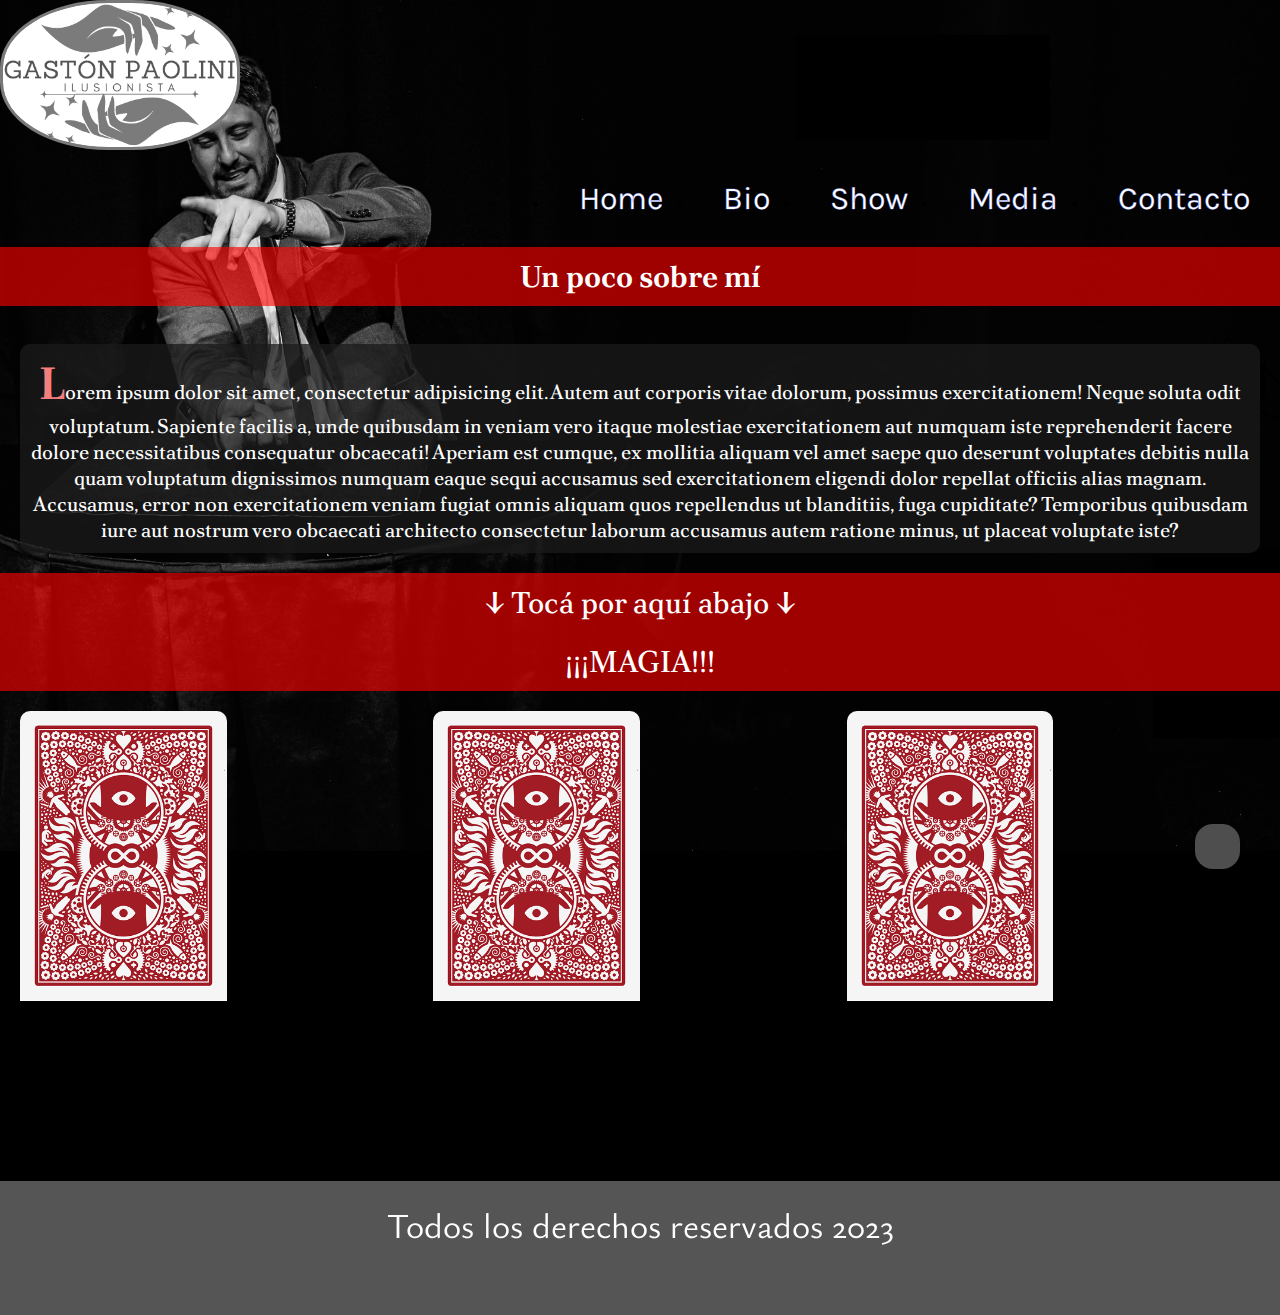
==== bio.html @ 45f43198 "agregamos variables" ====
<!DOCTYPE html>
<html lang="es">

<head>
    <meta charset="UTF-8">
    <meta http-equiv="X-UA-Compatible" content="IE=edge">
    <meta name="viewport" content="width=device-width, initial-scale=1.0">
    <link rel="stylesheet" href="https://cdn.jsdelivr.net/npm/bootstrap@4.6.2/dist/css/bootstrap.min.css"
        integrity="sha384-xOolHFLEh07PJGoPkLv1IbcEPTNtaed2xpHsD9ESMhqIYd0nLMwNLD69Npy4HI+N" crossorigin="anonymous">
    <link rel="stylesheet" href="https://cdnjs.cloudflare.com/ajax/libs/font-awesome/6.4.0/css/all.min.css"
        integrity="sha512-iecdLmaskl7CVkqkXNQ/ZH/XLlvWZOJyj7Yy7tcenmpD1ypASozpmT/E0iPtmFIB46ZmdtAc9eNBvH0H/ZpiBw=="
        crossorigin="anonymous" referrerpolicy="no-referrer" />
    <link rel="stylesheet" href="./estilos.css">
    <link rel="shortcut icon" href="./Icono para la página/GP favicon white2.png">
    <title>Gastón Paolini - Bio</title>
</head>

<body class="principalbio">
    <header>
        <nav class="navbar navbar-expand-md ">
            <a class="navbar-brand" href="./index.html"><img src="./Imagenes logo-tarjetas/GP3.png" alt="logo magia"
                    id="logo"></a>
            <button class="navbar-toggler" type="button" data-toggle="collapse" data-target="#collapsibleNavbar">
                <i class="fa-solid fa-bars" id="menu"></i>
            </button>
            <div class="collapse navbar-collapse" id="collapsibleNavbar">
                <ul class="navbar-nav">
                    <li class="nav-item">
                        <a class="nav-link" href="./index.html">Home</a>
                    </li>
                    <li class="nav-item">
                        <a class="nav-link" href="./bio.html">Bio</a>
                    </li>
                    <li class="nav-item">
                        <a class="nav-link" href="./show.html">Show</a>
                    </li>
                    <li class="nav-item">
                        <a class="nav-link" href="./media.html">Media</a>
                    </li>
                    <li class="nav-item">
                        <a class="nav-link" href="./contacto.html">Contacto</a>
                    </li>
                </ul>
            </div>
        </nav>
    </header>
    <main>
        <h1 class="bio2">Un poco sobre mí</h1>
        <br>
        <p class="bio f-letter">Lorem ipsum dolor sit amet, consectetur adipisicing elit. Autem aut corporis
            vitae
            dolorum, possimus exercitationem! Neque soluta odit voluptatum. Sapiente facilis a, unde quibusdam
            in veniam vero itaque molestiae exercitationem aut numquam iste reprehenderit facere dolore
            necessitatibus consequatur obcaecati! Aperiam est cumque, ex mollitia aliquam vel amet saepe quo
            deserunt voluptates debitis nulla quam voluptatum dignissimos numquam eaque sequi accusamus sed
            exercitationem eligendi dolor repellat officiis alias magnam. Accusamus, error non exercitationem
            veniam fugiat omnis aliquam quos repellendus ut blanditiis, fuga cupiditate? Temporibus quibusdam
            iure aut nostrum vero obcaecati architecto consectetur laborum accusamus autem ratione minus, ut
            placeat voluptate iste?</p>
        <p class="bio2">↓ Tocá por aquí abajo ↓</p>
        <p class="bio2">¡¡¡MAGIA!!!</p>
        <section class="foto">
            <div class="fotos foto1 act1"></div>
            <div class="fotos foto2 act2"></div>
            <div class="fotos foto3 act3"></div>
        </section>
    </main>
    <footer>
        <div class="redes">
            <p id="pfooter">Todos los derechos reservados 2023</p>
            <div class="redes2">
                <a href="https://www.instagram.com/gastonpaolini" id="instagram"><i class="fa-brands fa-instagram"></i></a>
                <a href="https://www.tiktok.com/@gastonpaolini" id="tiktok"><i class="fa-brands fa-tiktok"></i></a>
                <a href="https://wa.me/1169472413" id="whatsapp"><i class="fa-brands fa-whatsapp"></i></a>
                <a href="https://www.youtube.com/@gastonpaolini9803" id="youtube"><i
                        class="fa-brands fa-youtube"></i></a>
            </div>
        </div>
    </footer>
    <a href="#" class="subir" type="submit"><i class="fa-regular fa-circle-up"></i></a>

    <script src="https://cdn.jsdelivr.net/npm/jquery@3.5.1/dist/jquery.slim.min.js"
        integrity="sha384-DfXdz2htPH0lsSSs5nCTpuj/zy4C+OGpamoFVy38MVBnE+IbbVYUew+OrCXaRkfj" crossorigin="anonymous">
    </script>
    <script src="https://cdn.jsdelivr.net/npm/popper.js@1.16.1/dist/umd/popper.min.js"
        integrity="sha384-9/reFTGAW83EW2RDu2S0VKaIzap3H66lZH81PoYlFhbGU+6BZp6G7niu735Sk7lN" crossorigin="anonymous">
    </script>
    <script src="https://cdn.jsdelivr.net/npm/bootstrap@4.6.2/dist/js/bootstrap.min.js"
        integrity="sha384-+sLIOodYLS7CIrQpBjl+C7nPvqq+FbNUBDunl/OZv93DB7Ln/533i8e/mZXLi/P+" crossorigin="anonymous">
    </script>
</body>

</html>
---- estilos.css ----
@import url("https://fonts.googleapis.com/css2?family=Abril+Fatface&family=Archivo:wght@200&family=Bebas+Neue&family=Bitter:ital,wght@0,100;0,200;1,100&family=Bruno+Ace+SC&family=Castoro+Titling&family=Delicious+Handrawn&family=Great+Vibes&family=Indie+Flower&family=Instrument+Serif:ital@0;1&family=Karla:wght@300&family=Libre+Baskerville&family=Lobster&family=Nova+Oval&family=Oswald:wght@200&family=PT+Sans+Narrow:wght@400;700&family=Pacifico&family=Poltawski+Nowy:ital@0;1&family=Raleway:wght@100&family=Red+Hat+Display:ital,wght@0,300;1,300&family=Righteous&family=Roboto:wght@100&family=Satisfy&family=Source+Serif+Pro:wght@200&family=Ysabeau:ital,wght@0,200;1,200&display=swap");
* {
  margin: 0;
  padding: 0;
  box-sizing: border-box;
}

html {
  scroll-behavior: smooth;
}

body {
  height: calc(100vh - 80px);
}

.principal {
  background-image: url(./Background/background4.jpg) !important;
  background-size: cover;
  background-position: center;
  height: 100%;
}

.principalbio {
  background-image: url(./Background/background11.png);
  background-size: cover;
  background-position: inherit;
  height: auto;
}

.principalcontacto {
  background-image: url(./Background/background2.png);
}

.principalshow {
  background-image: url(./Background/background6.png);
  background-size: cover;
}

.principalmedia {
  background-color: #1a1a1a;
}

.navbar-brand {
  display: flex;
  justify-content: space-between;
  padding-right: 0px;
  margin: 0px;
}

#logo {
  border-radius: 45%;
  border: solid 5px white;
  height: 150px;
  width: 600p;
  border: 3px solid #5079F2;
  transition: all 0.9s;
  filter: grayscale(100%);
}

#logo:hover {
  transition: all 0.9s;
  border-radius: 20%;
  filter: grayscale(0%);
}

.collapse {
  display: flex;
  justify-content: end;
}

.navbar-toggler {
  padding-left: 70px;
  border: none;
  font-size: 30px;
  color: white;
  display: flex;
  justify-content: end;
}

.navbar-nav {
  z-index: 1;
  display: flex;
  align-items: center;
}

.nav-link {
  color: rgb(255, 255, 255);
  transition: all 1.5s;
  font-size: 32px;
  display: flex;
  justify-content: right;
  -webkit-text-stroke: 0.25px #5372ff;
  font-family: "Karla", sans-serif;
  display: flex;
  justify-content: end;
}

.nav-link:hover {
  transition: all 1.5s;
  font-size: 45px;
  text-shadow: 0 0 3px #f25252;
  color: #f25252 !important;
  -webkit-text-stroke: 1px #f27e7e;
}

a {
  color: #f2f2f2;
  text-decoration: none;
  margin: 30px;
}

a:hover {
  color: #595959;
}

h1 {
  color: white;
  padding: 10px;
  margin: 0px;
  text-align: center;
  font-family: "Archivo", sans-serif;
}

.f-letter::first-letter {
  color: #f27e7e;
  font-size: 45px;
  font-weight: bold;
}

.bio {
  color: white;
  padding: 10px;
  margin: 20px;
  font-size: 20px;
  font-family: "Poltawski Nowy", serif;
  text-align: center;
  background-color: rgba(26, 26, 26, 0.7529411765);
  border-radius: 10px;
}

.bio2 {
  color: white;
  padding: 10px;
  margin: 0px;
  font-size: 30px;
  font-family: "Poltawski Nowy", serif;
  text-align: center;
  background-color: rgba(255, 0, 0, 0.623);
}

.foto {
  width: auto;
  padding: 10px;
  margin: 10px;
  display: grid;
  grid-template-columns: repeat(3, 1fr);
  grid-template-rows: 1fr;
  grid-template-areas: "foto1 foto2 foto3";
}

.fotos {
  background-image: url(./Background/dorsos.png);
  grid-area: foto2;
  background-size: 100%;
  background-repeat: no-repeat;
  height: 50vh;
  width: 50%;
  transition: all 0.9s;
  border-radius: 10px;
  display: flex;
  justify-content: center;
}

.foto1 {
  grid-area: foto1;
}

.foto1:hover {
  background: url(./Background/foto\ bio.jpg);
  background-size: cover;
  background-position: center;
  grid-area: foto1;
  border-radius: 10px;
  box-shadow: 0 0 15px white;
  border: solid 3px white;
  transition: all 0.9s;
}

.foto2 {
  grid-area: foto2;
}

.foto2:hover {
  background: url(./Background/foto\ bio2.jpg);
  background-size: cover;
  background-position: center;
  grid-area: foto2;
  border-radius: 10px;
  box-shadow: 0 0 15px white;
  border: solid 3px white;
  transition: all 0.9s;
}

.foto3 {
  grid-area: foto3;
}

.foto3:hover {
  background: url(./Background/foto\ bio3.jpg);
  background-size: cover;
  background-position: center;
  grid-area: foto3;
  border-radius: 10px;
  box-shadow: 0 0 15px white;
  border: solid 3px white;
  transition: all 0.9s;
}

.act1:active {
  transform: rotate(180deg);
  background-image: url(./Background/7corazon.png);
  background-size: contain;
  background-repeat: no-repeat;
  box-shadow: none;
  border: none;
}

.act2:active {
  transform: rotate(180deg);
  background-image: url(./Background/4pica.png);
  background-size: contain;
  background-repeat: no-repeat;
  box-shadow: none;
  border: none;
}

.act3:active {
  transform: rotate(180deg);
  background-image: url(./Background/5corazon.png);
  background-size: contain;
  background-repeat: no-repeat;
  box-shadow: none;
  border: none;
}

/* --------------------------------------------------------------------------------------------------------- */
.show0 {
  color: #fff;
  background-color: rgba(26, 26, 26, 0.7960784314);
  font-size: 32px;
  height: 60px;
}

.showtipo {
  display: grid;
  grid-template-columns: repeat(4, 1fr);
  grid-template-rows: repeat(2, 1fr);
  grid-template-areas: "tipo1 tipo3 tipo5 tipo7" "tipo2 tipo4 tipo6 tipo8";
  padding: 10px;
  margin: 10px;
  border-radius: 10px;
  transition: all 1.09s;
  line-height: 25px;
  height: auto;
}

.shows {
  height: 70px;
}

.showp {
  height: auto;
}

.tipo1 {
  color: rgb(255, 255, 255);
  grid-area: tipo1;
  border: solid 2px black;
  padding: 5px;
  margin: 5px;
  display: flex;
  justify-content: center;
  align-items: center;
  text-align: center;
  border-radius: 10px;
  background-color: rgb(247, 48, 50);
  filter: sepia(1);
  transition: all 1.09s;
  text-shadow: 0 0 5px black;
  font-size: 25px;
}

.tipo1:hover {
  filter: sepia(0);
  transition: all 1.09s;
  border: solid 2px white;
  box-shadow: 0 0 5px white;
}

.tipo2 {
  color: rgb(255, 255, 255);
  grid-area: tipo2;
  border: solid 2px black;
  padding: 5px;
  margin: 5px;
  display: flex;
  justify-content: center;
  align-items: center;
  text-align: justify;
  border-radius: 10px;
  background-color: rgb(247, 48, 50);
  filter: sepia(1);
  transition: all 1.09s;
  text-shadow: 0 0 5px black;
}

.tipo2:hover {
  filter: sepia(0);
  transition: all 1.09s;
  border: solid 2px white;
  box-shadow: 0 0 5px white;
}

.tipo3 {
  color: #ffffff;
  grid-area: tipo3;
  border: solid 2px black;
  padding: 5px;
  margin: 5px;
  display: flex;
  justify-content: center;
  align-items: center;
  text-align: center;
  border-radius: 10px;
  background-color: #5372ff;
  filter: sepia(1);
  transition: all 1.09s;
  text-shadow: 0 0 5px black;
  font-size: 25px;
}

.tipo3:hover {
  filter: sepia(0);
  transition: all 1.09s;
  border: solid 2px white;
  box-shadow: 0 0 5px white;
}

.tipo4 {
  color: #ffffff;
  grid-area: tipo4;
  border: solid 2px black;
  padding: 5px;
  margin: 5px;
  display: flex;
  justify-content: center;
  align-items: center;
  text-align: justify;
  border-radius: 10px;
  background-color: #5372ff;
  filter: sepia(1);
  transition: all 1.09s;
  text-shadow: 0 0 5px black;
}

.tipo4:hover {
  filter: sepia(0);
  transition: all 1.09s;
  border: solid 2px white;
  box-shadow: 0 0 5px white;
}

.tipo5 {
  color: rgb(255, 255, 255);
  grid-area: tipo5;
  border: solid 2px black;
  padding: 5px;
  margin: 5px;
  display: flex;
  justify-content: center;
  align-items: center;
  text-align: center;
  border-radius: 10px;
  background-color: rgb(247, 48, 50);
  filter: sepia(1);
  transition: all 1.09s;
  text-shadow: 0 0 5px black;
  font-size: 25px;
}

.tipo5:hover {
  filter: sepia(0);
  transition: all 1.09s;
  border: solid 2px white;
  box-shadow: 0 0 5px white;
}

.tipo6 {
  color: rgb(255, 255, 255);
  grid-area: tipo6;
  border: solid 2px black;
  padding: 5px;
  margin: 5px;
  display: flex;
  justify-content: center;
  align-items: center;
  text-align: justify;
  border-radius: 10px;
  background-color: rgb(247, 48, 50);
  filter: sepia(1);
  transition: all 1.09s;
  text-shadow: 0 0 5px black;
}

.tipo6:hover {
  filter: sepia(0);
  transition: all 1.09s;
  border: solid 2px white;
  box-shadow: 0 0 5px white;
}

.tipo7 {
  color: #ffffff;
  grid-area: tipo7;
  border: solid 2px black;
  padding: 5px;
  margin: 5px;
  display: flex;
  justify-content: center;
  align-items: center;
  text-align: center;
  border-radius: 10px;
  background-color: #5372ff;
  filter: sepia(1);
  transition: all 1.09s;
  text-shadow: 0 0 5px black;
  font-size: 25px;
}

.tipo7:hover {
  filter: sepia(0);
  transition: all 1.09s;
  border: solid 2px white;
  box-shadow: 0 0 5px white;
}

.tipo8 {
  color: #ffffff;
  grid-area: tipo8;
  border: solid 2px black;
  padding: 5px;
  margin: 5px;
  display: flex;
  justify-content: center;
  align-items: center;
  text-align: justify;
  border-radius: 10px;
  background-color: #5372ff;
  filter: sepia(1);
  transition: all 1.09s;
  text-shadow: 0 0 5px black;
}

.tipo8:hover {
  filter: sepia(0);
  transition: all 1.09s;
  border: solid 2px white;
  box-shadow: 0 0 5px white;
}

/* --------------------------------------------------------------------------------------------------------- */
.img {
  width: 150vh;
  height: auto;
}

.carousel-item.active {
  display: flex;
  justify-content: center;
}

/* --------------------------------------------------------------------------------------------------------- */
.formulario1 {
  background-color: rgba(26, 26, 26, 0.7176470588);
  border-radius: 10px;
  font-family: "PT Sans Narrow", sans-serif;
}

.formulario {
  color: white;
  display: inline;
  text-align: center;
  font-family: "Source Serif Pro", serif;
  font-size: 20px;
  padding: 10px;
  margin: 10px;
  display: grid;
  place-items: center;
}

input {
  color: whitesmoke;
  background-color: #1a1a1a;
}

input::placeholder {
  color: #3f3d3d;
  text-transform: capitalize;
}

.act:focus {
  background-color: #5372ff;
  box-shadow: 0 0 3px white;
}

label {
  background-color: rgba(247, 48, 51, 0.486);
  margin: 5px;
  padding: 3px;
  border-radius: 10px;
}

.enviar {
  border-radius: 10px;
  padding: 5px;
  margin: 5px;
  background-color: #5372ff;
  font-weight: bold;
  color: azure;
  text-shadow: 0 0 5px #1a1a1a;
  font-family: "Raleway", sans-serif;
  text-align: center;
}

.enviar:hover {
  box-shadow: 0 0 5px white;
}

.reset {
  border-radius: 10px;
  padding: 5px;
  margin: 5px;
  background-color: rgb(247, 48, 50);
  font-weight: bold;
  color: azure;
  text-shadow: 0 0 5px #1a1a1a;
  font-family: "Raleway", sans-serif;
  text-align: center;
}

.reset:hover {
  box-shadow: 0 0 5px white;
}

/* --------------------------------------------------------------------------------------------------------- */
footer {
  background-color: rgb(226, 80, 76);
  transition: all 1.09s;
  filter: grayscale(100%);
  width: 100%;
}

footer:hover {
  transition: all 1.09s;
  filter: grayscale(0%);
}

#pfooter {
  color: white;
  padding: 10px;
  margin: 0px;
  font-family: "Ysabeau", sans-serif;
  font-size: 35px;
}

.redes {
  font-size: 40px;
  text-align: center;
  padding: 10px;
  margin: 0px;
  background-color: rgb(198, 54, 55);
}

.subir {
  height: 45px;
  width: 45px;
  background-color: rgb(78, 78, 78);
  border-radius: 40%;
  position: fixed;
  right: 10px;
  bottom: 1px;
  color: #fff;
  display: flex;
  justify-content: center;
  align-items: center;
  line-height: 45px;
  font-size: 30px;
}

.subir:hover {
  background-color: #f2f2f2;
  text-decoration: none;
}

@media only screen and (max-width: 768px) {
  .principal {
    background-position: initial;
    display: flex;
    align-items: start;
    justify-content: space-around;
  }
  .navbar-nav {
    display: inline;
    height: auto;
  }
  .navbar .navbar-expand-md {
    display: flex;
    justify-content: space-between;
  }
  #logo {
    height: 100px;
    width: 600p;
  }
  .navbar-toggler {
    font-size: 27px;
  }
  .nav-link {
    font-size: 16px;
    padding: 2px;
    margin: 10px;
    display: flex;
    justify-content: end;
    text-shadow: 0 0 5px black;
  }
  .principalbio {
    height: 2000px;
  }
  .bio {
    font-size: 20px;
  }
  .nav-link:hover {
    font-size: 28px;
  }
  .principalshow {
    background-image: url(./Background/background6.png);
    background-size: cover;
    background-position: center;
    height: auto;
    width: auto;
  }
  .principalbio {
    height: auto;
    width: auto;
    background-color: black;
  }
  .foto {
    border-radius: 10px;
    padding: 10px;
    margin: 10px;
    display: grid;
    grid-template-columns: 1fr;
    grid-template-rows: auto;
    grid-template-areas: "foto1" "foto2" "foto3";
    place-items: center;
  }
  .show0 {
    font-size: 20px;
  }
  .showtipo {
    display: grid;
    grid-template-columns: 1fr;
    grid-template-rows: auto;
    grid-template-areas: "tipo1" "tipo2" "tipo3" "tipo4" "tipo5" "tipo6" "tipo7" "tipo8";
    justify-content: center;
    height: auto;
  }
  .img {
    width: 100vh;
    height: auto;
  }
  .item1 {
    background-size: cover;
    background-position-y: top;
  }
  .item6 {
    background-size: cover;
    background-position-y: center;
  }
  .principalcontacto {
    background-image: url(./Background/background8.jpg);
    background-size: inherit;
    height: auto;
    width: auto;
  }
  .formulario {
    font-size: 14px;
    display: grid;
    place-items: center;
  }
  .formulario1 {
    font-size: 18px;
    padding: 5px;
    margin: 5px;
    background-color: rgba(26, 26, 26, 0.7176470588);
    font-family: "Raleway", sans-serif;
    box-shadow: 0 0 5px #f2f2f2;
    border-radius: 10px;
  }
  h4 {
    font-family: "Raleway", sans-serif;
    background-color: #5079F2;
    border-radius: 10px;
  }
  #icoment {
    text-align: center;
  }
  .pfooter {
    text-align: center;
    font-size: 20px;
  }
  .footer {
    display: flex;
    flex-direction: column;
    justify-content: center;
    height: auto;
  }
  #pfooter {
    font-size: 21px;
    padding: 2px;
  }
  .redes2 {
    font-size: 21px;
    text-align: center;
    display: flex;
    justify-content: space-around;
    padding-bottom: 20px;
  }
  .subir {
    height: 25px;
    width: 25px;
    right: 10px;
    line-height: 20px;
    font-size: 15px;
  }
}

/*# sourceMappingURL=estilos.css.map */
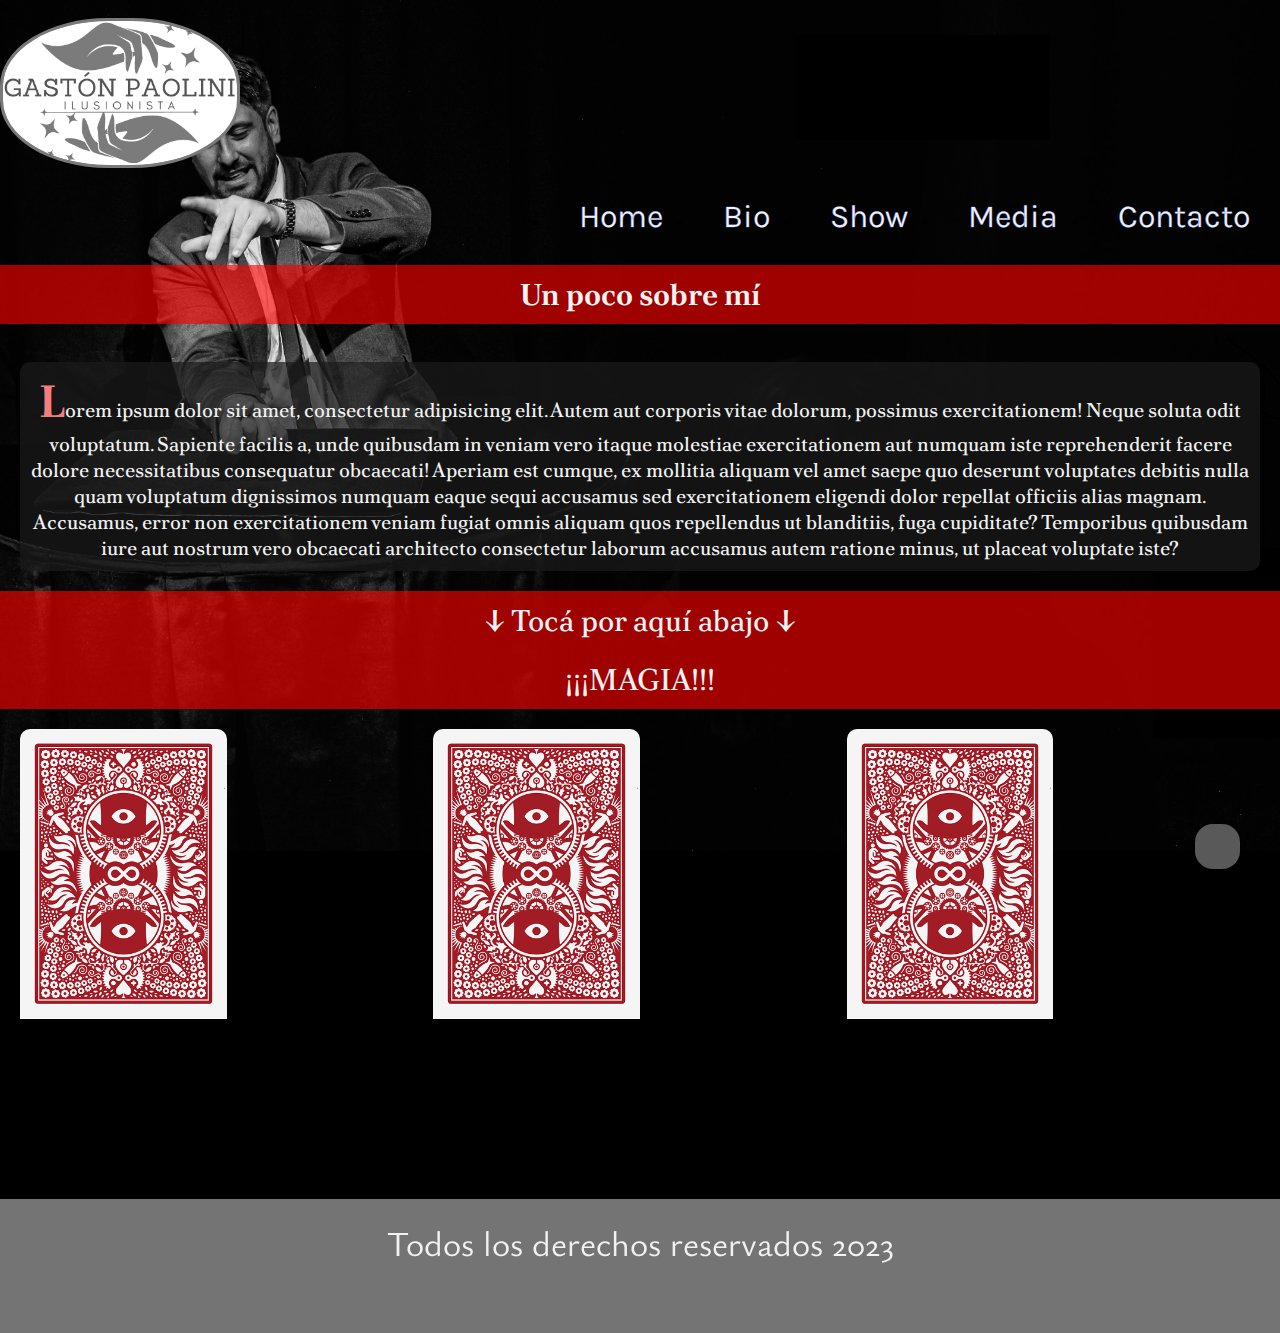
==== commit 08beb866: "primeras animaciones" ====
--- a/bio.html
+++ b/bio.html
@@ -7,6 +7,7 @@
     <meta name="viewport" content="width=device-width, initial-scale=1.0">
     <link rel="stylesheet" href="https://cdn.jsdelivr.net/npm/bootstrap@4.6.2/dist/css/bootstrap.min.css"
         integrity="sha384-xOolHFLEh07PJGoPkLv1IbcEPTNtaed2xpHsD9ESMhqIYd0nLMwNLD69Npy4HI+N" crossorigin="anonymous">
+    <link rel="stylesheet" href="https://cdnjs.cloudflare.com/ajax/libs/animate.css/4.1.1/animate.min.css" />
     <link rel="stylesheet" href="https://cdnjs.cloudflare.com/ajax/libs/font-awesome/6.4.0/css/all.min.css"
         integrity="sha512-iecdLmaskl7CVkqkXNQ/ZH/XLlvWZOJyj7Yy7tcenmpD1ypASozpmT/E0iPtmFIB46ZmdtAc9eNBvH0H/ZpiBw=="
         crossorigin="anonymous" referrerpolicy="no-referrer" />
@@ -18,12 +19,13 @@
 <body class="principalbio">
     <header>
         <nav class="navbar navbar-expand-md ">
+            >
             <a class="navbar-brand" href="./index.html"><img src="./Imagenes logo-tarjetas/GP3.png" alt="logo magia"
-                    id="logo"></a>
+                    id="logo" class="animate__animated animate__backInLeft"></a>
             <button class="navbar-toggler" type="button" data-toggle="collapse" data-target="#collapsibleNavbar">
                 <i class="fa-solid fa-bars" id="menu"></i>
             </button>
-            <div class="collapse navbar-collapse" id="collapsibleNavbar">
+            <div class="collapse navbar-collapse animate__animated animate__backInRight" id="collapsibleNavbar">
                 <ul class="navbar-nav">
                     <li class="nav-item">
                         <a class="nav-link" href="./index.html">Home</a>
--- a/estilos.css
+++ b/estilos.css
@@ -49,7 +49,7 @@
 
 #logo {
   border-radius: 45%;
-  border: solid 5px white;
+  border: solid 5px #f2f2f2;
   height: 150px;
   width: 600p;
   border: 3px solid #5079F2;
@@ -72,7 +72,7 @@
   padding-left: 70px;
   border: none;
   font-size: 30px;
-  color: white;
+  color: #f2f2f2;
   display: flex;
   justify-content: end;
 }
@@ -84,12 +84,12 @@
 }
 
 .nav-link {
-  color: rgb(255, 255, 255);
+  color: #f2f2f2;
   transition: all 1.5s;
   font-size: 32px;
   display: flex;
   justify-content: right;
-  -webkit-text-stroke: 0.25px #5372ff;
+  -webkit-text-stroke: 0.25px #5079F2;
   font-family: "Karla", sans-serif;
   display: flex;
   justify-content: end;
@@ -114,7 +114,7 @@
 }
 
 h1 {
-  color: white;
+  color: #f2f2f2;
   padding: 10px;
   margin: 0px;
   text-align: center;
@@ -128,18 +128,18 @@
 }
 
 .bio {
-  color: white;
+  color: #f2f2f2;
   padding: 10px;
   margin: 20px;
   font-size: 20px;
   font-family: "Poltawski Nowy", serif;
   text-align: center;
-  background-color: rgba(26, 26, 26, 0.7529411765);
+  background-color: rgba(26, 26, 26, 0.7176470588);
   border-radius: 10px;
 }
 
 .bio2 {
-  color: white;
+  color: #f2f2f2;
   padding: 10px;
   margin: 0px;
   font-size: 30px;
@@ -181,8 +181,8 @@
   background-position: center;
   grid-area: foto1;
   border-radius: 10px;
-  box-shadow: 0 0 15px white;
-  border: solid 3px white;
+  box-shadow: 0 0 15px #f2f2f2;
+  border: solid 3px #f2f2f2;
   transition: all 0.9s;
 }
 
@@ -196,8 +196,8 @@
   background-position: center;
   grid-area: foto2;
   border-radius: 10px;
-  box-shadow: 0 0 15px white;
-  border: solid 3px white;
+  box-shadow: 0 0 15px #f2f2f2;
+  border: solid 3px #f2f2f2;
   transition: all 0.9s;
 }
 
@@ -243,19 +243,20 @@
   border: none;
 }
 
-/* --------------------------------------------------------------------------------------------------------- */
 .show0 {
   color: #fff;
   background-color: rgba(26, 26, 26, 0.7960784314);
   font-size: 32px;
   height: 60px;
+  font-family: "Ysabeau", sans-serif;
+  padding-bottom: 5px;
 }
 
 .showtipo {
   display: grid;
   grid-template-columns: repeat(4, 1fr);
-  grid-template-rows: repeat(2, 1fr);
-  grid-template-areas: "tipo1 tipo3 tipo5 tipo7" "tipo2 tipo4 tipo6 tipo8";
+  grid-template-rows: repeat(4, 1fr);
+  grid-template-areas: "tipo1 tipo1 Bio1 Bio1" "tipo2 tipo2 Bio1 Bio1" "Bio2 Bio2 tipo3 tipo3" "Bio2 Bio2 tipo4 tipo4" "tipo5 tipo5 Bio3 Bio3" "tipo6 tipo6 Bio3 Bio3" "Bio4 Bio4 tipo7 tipo7" "Bio4 Bio4 tipo8 tipo8";
   padding: 10px;
   margin: 10px;
   border-radius: 10px;
@@ -264,211 +265,278 @@
   height: auto;
 }
 
-.shows {
-  height: 70px;
-}
-
-.showp {
-  height: auto;
-}
-
-.tipo1 {
-  color: rgb(255, 255, 255);
+.show-tipo1 {
+  color: #f2f2f2;
   grid-area: tipo1;
-  border: solid 2px black;
-  padding: 5px;
-  margin: 5px;
-  display: flex;
-  justify-content: center;
-  align-items: center;
-  text-align: center;
-  border-radius: 10px;
-  background-color: rgb(247, 48, 50);
+  border: solid 2px #595959;
+  padding: 5px;
+  margin: 5px;
+  display: flex;
+  justify-content: center;
+  align-items: center;
+  text-align: center;
+  border-radius: 10px;
+  background-color: #f25252;
   filter: sepia(1);
   transition: all 1.09s;
-  text-shadow: 0 0 5px black;
-  font-size: 25px;
-}
-
-.tipo1:hover {
+  text-shadow: 0 0 5px #595959;
+  font-size: 20px;
+  font-family: "Poltawski Nowy", serif;
+}
+
+.show-tipo2 {
+  color: #f2f2f2;
+  grid-area: tipo2;
+  border: solid 2px #595959;
+  padding: 5px;
+  margin: 5px;
+  display: flex;
+  justify-content: center;
+  align-items: center;
+  text-align: center;
+  border-radius: 10px;
+  background-color: #f25252;
+  filter: sepia(1);
+  transition: all 1.09s;
+  text-shadow: 0 0 5px #595959;
+  font-size: 20px;
+  font-family: "Poltawski Nowy", serif;
+}
+
+.show-tipo5 {
+  color: #f2f2f2;
+  grid-area: tipo5;
+  border: solid 2px #595959;
+  padding: 5px;
+  margin: 5px;
+  display: flex;
+  justify-content: center;
+  align-items: center;
+  text-align: center;
+  border-radius: 10px;
+  background-color: #f25252;
+  filter: sepia(1);
+  transition: all 1.09s;
+  text-shadow: 0 0 5px #595959;
+  font-size: 20px;
+  font-family: "Poltawski Nowy", serif;
+}
+
+.show-tipo6 {
+  color: #f2f2f2;
+  grid-area: tipo6;
+  border: solid 2px #595959;
+  padding: 5px;
+  margin: 5px;
+  display: flex;
+  justify-content: center;
+  align-items: center;
+  text-align: center;
+  border-radius: 10px;
+  background-color: #f25252;
+  filter: sepia(1);
+  transition: all 1.09s;
+  text-shadow: 0 0 5px #595959;
+  font-size: 20px;
+  font-family: "Poltawski Nowy", serif;
+}
+
+.show-tipo3 {
+  color: #f2f2f2;
+  grid-area: tipo3;
+  border: solid 2px #595959;
+  padding: 5px;
+  margin: 5px;
+  display: flex;
+  justify-content: center;
+  align-items: center;
+  text-align: center;
+  border-radius: 10px;
+  background-color: #5079F2;
+  filter: sepia(1);
+  transition: all 1.09s;
+  text-shadow: 0 0 5px #595959;
+  font-size: 20px;
+  font-family: "Poltawski Nowy", serif;
+}
+
+.show-tipo4 {
+  color: #f2f2f2;
+  grid-area: tipo4;
+  border: solid 2px #595959;
+  padding: 5px;
+  margin: 5px;
+  display: flex;
+  justify-content: center;
+  align-items: center;
+  text-align: center;
+  border-radius: 10px;
+  background-color: #5079F2;
+  filter: sepia(1);
+  transition: all 1.09s;
+  text-shadow: 0 0 5px #595959;
+  font-size: 20px;
+  font-family: "Poltawski Nowy", serif;
+}
+
+.show-tipo7 {
+  color: #f2f2f2;
+  grid-area: tipo7;
+  border: solid 2px #595959;
+  padding: 5px;
+  margin: 5px;
+  display: flex;
+  justify-content: center;
+  align-items: center;
+  text-align: center;
+  border-radius: 10px;
+  background-color: #5079F2;
+  filter: sepia(1);
+  transition: all 1.09s;
+  text-shadow: 0 0 5px #595959;
+  font-size: 20px;
+  font-family: "Poltawski Nowy", serif;
+}
+
+.show-tipo8 {
+  color: #f2f2f2;
+  grid-area: tipo8;
+  border: solid 2px #595959;
+  padding: 5px;
+  margin: 5px;
+  display: flex;
+  justify-content: center;
+  align-items: center;
+  text-align: center;
+  border-radius: 10px;
+  background-color: #5079F2;
+  filter: sepia(1);
+  transition: all 1.09s;
+  text-shadow: 0 0 5px #595959;
+  font-size: 20px;
+  font-family: "Poltawski Nowy", serif;
+}
+
+.show-tipo1.titulo {
+  font-size: 30px;
+  height: 90px;
+}
+
+.show-tipo3.titulo {
+  font-size: 30px;
+  height: 90px;
+}
+
+.show-tipo5.titulo {
+  font-size: 30px;
+  height: 90px;
+}
+
+.show-tipo7.titulo {
+  font-size: 30px;
+  height: 90px;
+}
+
+.show-tipo1:hover {
   filter: sepia(0);
   transition: all 1.09s;
-  border: solid 2px white;
-  box-shadow: 0 0 5px white;
-}
-
-.tipo2 {
-  color: rgb(255, 255, 255);
-  grid-area: tipo2;
-  border: solid 2px black;
-  padding: 5px;
-  margin: 5px;
-  display: flex;
-  justify-content: center;
-  align-items: center;
-  text-align: justify;
-  border-radius: 10px;
-  background-color: rgb(247, 48, 50);
-  filter: sepia(1);
-  transition: all 1.09s;
-  text-shadow: 0 0 5px black;
-}
-
-.tipo2:hover {
+  border: solid 2px #f2f2f2;
+  box-shadow: 0 0 5px #f2f2f2;
+}
+
+.show-tipo2:hover {
   filter: sepia(0);
   transition: all 1.09s;
-  border: solid 2px white;
-  box-shadow: 0 0 5px white;
-}
-
-.tipo3 {
-  color: #ffffff;
-  grid-area: tipo3;
-  border: solid 2px black;
-  padding: 5px;
-  margin: 5px;
-  display: flex;
-  justify-content: center;
-  align-items: center;
-  text-align: center;
-  border-radius: 10px;
-  background-color: #5372ff;
-  filter: sepia(1);
-  transition: all 1.09s;
-  text-shadow: 0 0 5px black;
-  font-size: 25px;
-}
-
-.tipo3:hover {
+  border: solid 2px #f2f2f2;
+  box-shadow: 0 0 5px #f2f2f2;
+}
+
+.show-tipo3:hover {
   filter: sepia(0);
   transition: all 1.09s;
-  border: solid 2px white;
-  box-shadow: 0 0 5px white;
-}
-
-.tipo4 {
-  color: #ffffff;
-  grid-area: tipo4;
-  border: solid 2px black;
-  padding: 5px;
-  margin: 5px;
-  display: flex;
-  justify-content: center;
-  align-items: center;
-  text-align: justify;
-  border-radius: 10px;
-  background-color: #5372ff;
-  filter: sepia(1);
-  transition: all 1.09s;
-  text-shadow: 0 0 5px black;
-}
-
-.tipo4:hover {
+  border: solid 2px #f2f2f2;
+  box-shadow: 0 0 5px #f2f2f2;
+}
+
+.show-tipo4:hover {
   filter: sepia(0);
   transition: all 1.09s;
-  border: solid 2px white;
-  box-shadow: 0 0 5px white;
-}
-
-.tipo5 {
-  color: rgb(255, 255, 255);
-  grid-area: tipo5;
-  border: solid 2px black;
-  padding: 5px;
-  margin: 5px;
-  display: flex;
-  justify-content: center;
-  align-items: center;
-  text-align: center;
-  border-radius: 10px;
-  background-color: rgb(247, 48, 50);
-  filter: sepia(1);
-  transition: all 1.09s;
-  text-shadow: 0 0 5px black;
-  font-size: 25px;
-}
-
-.tipo5:hover {
+  border: solid 2px #f2f2f2;
+  box-shadow: 0 0 5px #f2f2f2;
+}
+
+.show-tipo5:hover {
   filter: sepia(0);
   transition: all 1.09s;
-  border: solid 2px white;
-  box-shadow: 0 0 5px white;
-}
-
-.tipo6 {
-  color: rgb(255, 255, 255);
-  grid-area: tipo6;
-  border: solid 2px black;
-  padding: 5px;
-  margin: 5px;
-  display: flex;
-  justify-content: center;
-  align-items: center;
-  text-align: justify;
-  border-radius: 10px;
-  background-color: rgb(247, 48, 50);
-  filter: sepia(1);
-  transition: all 1.09s;
-  text-shadow: 0 0 5px black;
-}
-
-.tipo6:hover {
+  border: solid 2px #f2f2f2;
+  box-shadow: 0 0 5px #f2f2f2;
+}
+
+.show-tipo6:hover {
   filter: sepia(0);
   transition: all 1.09s;
-  border: solid 2px white;
-  box-shadow: 0 0 5px white;
-}
-
-.tipo7 {
-  color: #ffffff;
-  grid-area: tipo7;
-  border: solid 2px black;
-  padding: 5px;
-  margin: 5px;
-  display: flex;
-  justify-content: center;
-  align-items: center;
-  text-align: center;
-  border-radius: 10px;
-  background-color: #5372ff;
-  filter: sepia(1);
-  transition: all 1.09s;
-  text-shadow: 0 0 5px black;
-  font-size: 25px;
-}
-
-.tipo7:hover {
+  border: solid 2px #f2f2f2;
+  box-shadow: 0 0 5px #f2f2f2;
+}
+
+.show-tipo7:hover {
   filter: sepia(0);
   transition: all 1.09s;
-  border: solid 2px white;
-  box-shadow: 0 0 5px white;
-}
-
-.tipo8 {
-  color: #ffffff;
-  grid-area: tipo8;
-  border: solid 2px black;
-  padding: 5px;
-  margin: 5px;
-  display: flex;
-  justify-content: center;
-  align-items: center;
-  text-align: justify;
-  border-radius: 10px;
-  background-color: #5372ff;
-  filter: sepia(1);
-  transition: all 1.09s;
-  text-shadow: 0 0 5px black;
-}
-
-.tipo8:hover {
+  border: solid 2px #f2f2f2;
+  box-shadow: 0 0 5px #f2f2f2;
+}
+
+.show-tipo8:hover {
   filter: sepia(0);
   transition: all 1.09s;
-  border: solid 2px white;
-  box-shadow: 0 0 5px white;
-}
-
-/* --------------------------------------------------------------------------------------------------------- */
+  border: solid 2px #f2f2f2;
+  box-shadow: 0 0 5px #f2f2f2;
+}
+
+.imgBio1 {
+  height: 400px;
+  width: 80vh;
+  grid-area: Bio1;
+  display: flex;
+  justify-content: center;
+  border-radius: 10px;
+  border: solid #f2f2f2 2px;
+  box-shadow: 0 0 5px #f2f2f2;
+}
+
+.imgBio2 {
+  height: 400px;
+  width: 80vh;
+  grid-area: Bio2;
+  display: flex;
+  justify-content: center;
+  border-radius: 10px;
+  border: solid #f2f2f2 2px;
+  box-shadow: 0 0 5px #f2f2f2;
+}
+
+.imgBio3 {
+  height: 400px;
+  width: 80vh;
+  grid-area: Bio3;
+  display: flex;
+  justify-content: center;
+  border-radius: 10px;
+  border: solid #f2f2f2 2px;
+  box-shadow: 0 0 5px #f2f2f2;
+}
+
+.imgBio4 {
+  height: 400px;
+  width: 80vh;
+  grid-area: Bio4;
+  display: flex;
+  justify-content: center;
+  border-radius: 10px;
+  border: solid #f2f2f2 2px;
+  box-shadow: 0 0 5px #f2f2f2;
+}
+
 .img {
   width: 150vh;
   height: auto;
@@ -479,7 +547,6 @@
   justify-content: center;
 }
 
-/* --------------------------------------------------------------------------------------------------------- */
 .formulario1 {
   background-color: rgba(26, 26, 26, 0.7176470588);
   border-radius: 10px;
@@ -487,7 +554,7 @@
 }
 
 .formulario {
-  color: white;
+  color: #f2f2f2;
   display: inline;
   text-align: center;
   font-family: "Source Serif Pro", serif;
@@ -499,17 +566,17 @@
 }
 
 input {
-  color: whitesmoke;
+  color: #f2f2f2;
   background-color: #1a1a1a;
 }
 
 input::placeholder {
-  color: #3f3d3d;
+  color: #595959;
   text-transform: capitalize;
 }
 
 .act:focus {
-  background-color: #5372ff;
+  background-color: #5079F2;
   box-shadow: 0 0 3px white;
 }
 
@@ -524,7 +591,23 @@
   border-radius: 10px;
   padding: 5px;
   margin: 5px;
-  background-color: #5372ff;
+  background-color: #5079F2;
+  font-weight: bold;
+  color: #f2f2f2;
+  text-shadow: 0 0 5px #1a1a1a;
+  font-family: "Raleway", sans-serif;
+  text-align: center;
+}
+
+.enviar:hover {
+  box-shadow: 0 0 5px #f2f2f2;
+}
+
+.reset {
+  border-radius: 10px;
+  padding: 5px;
+  margin: 5px;
+  background-color: #f25252;
   font-weight: bold;
   color: azure;
   text-shadow: 0 0 5px #1a1a1a;
@@ -532,29 +615,12 @@
   text-align: center;
 }
 
-.enviar:hover {
-  box-shadow: 0 0 5px white;
-}
-
-.reset {
-  border-radius: 10px;
-  padding: 5px;
-  margin: 5px;
-  background-color: rgb(247, 48, 50);
-  font-weight: bold;
-  color: azure;
-  text-shadow: 0 0 5px #1a1a1a;
-  font-family: "Raleway", sans-serif;
-  text-align: center;
-}
-
 .reset:hover {
-  box-shadow: 0 0 5px white;
-}
-
-/* --------------------------------------------------------------------------------------------------------- */
+  box-shadow: 0 0 5px #f2f2f2;
+}
+
 footer {
-  background-color: rgb(226, 80, 76);
+  background-color: #f25252;
   transition: all 1.09s;
   filter: grayscale(100%);
   width: 100%;
@@ -566,7 +632,7 @@
 }
 
 #pfooter {
-  color: white;
+  color: #f2f2f2;
   padding: 10px;
   margin: 0px;
   font-family: "Ysabeau", sans-serif;
@@ -578,18 +644,19 @@
   text-align: center;
   padding: 10px;
   margin: 0px;
-  background-color: rgb(198, 54, 55);
+  background-color: #f25252;
+  width: 100%;
 }
 
 .subir {
   height: 45px;
   width: 45px;
-  background-color: rgb(78, 78, 78);
+  background-color: #595959;
   border-radius: 40%;
   position: fixed;
   right: 10px;
   bottom: 1px;
-  color: #fff;
+  color: #f2f2f2;
   display: flex;
   justify-content: center;
   align-items: center;
@@ -663,16 +730,65 @@
     grid-template-areas: "foto1" "foto2" "foto3";
     place-items: center;
   }
+  .principalshow {
+    background-image: url(./Background/background6.png);
+    background-size: cover;
+    background-position: center;
+    height: auto;
+    width: auto;
+  }
   .show0 {
-    font-size: 20px;
+    font-size: 22px;
   }
   .showtipo {
     display: grid;
     grid-template-columns: 1fr;
     grid-template-rows: auto;
-    grid-template-areas: "tipo1" "tipo2" "tipo3" "tipo4" "tipo5" "tipo6" "tipo7" "tipo8";
-    justify-content: center;
-    height: auto;
+    grid-template-areas: "tipo1" "tipo2" "Bio1" "Bio1" "tipo3" "tipo4" "Bio2" "Bio2" "tipo5" "tipo6" "Bio3" "Bio3" "tipo7" "tipo8" "Bio4" "Bio4";
+  }
+  .imgBio1 {
+    height: 100%;
+    width: 100%;
+  }
+  .imgBio2 {
+    height: 100%;
+    width: 100%;
+  }
+  .imgBio3 {
+    height: 100%;
+    width: 100%;
+  }
+  .imgBio4 {
+    height: 100%;
+    width: 100%;
+  }
+  .show-tipo2.p {
+    font-size: 16px;
+  }
+  .show-tipo4.p {
+    font-size: 16px;
+  }
+  .show-tipo6.p {
+    font-size: 16px;
+  }
+  .show-tipo8.p {
+    font-size: 16px;
+  }
+  .show-tipo1.titulo {
+    font-size: 22px;
+    height: 90px;
+  }
+  .show-tipo3.titulo {
+    font-size: 22px;
+    height: 90px;
+  }
+  .show-tipo5.titulo {
+    font-size: 22px;
+    height: 90px;
+  }
+  .show-tipo7.titulo {
+    font-size: 22px;
+    height: 90px;
   }
   .img {
     width: 100vh;
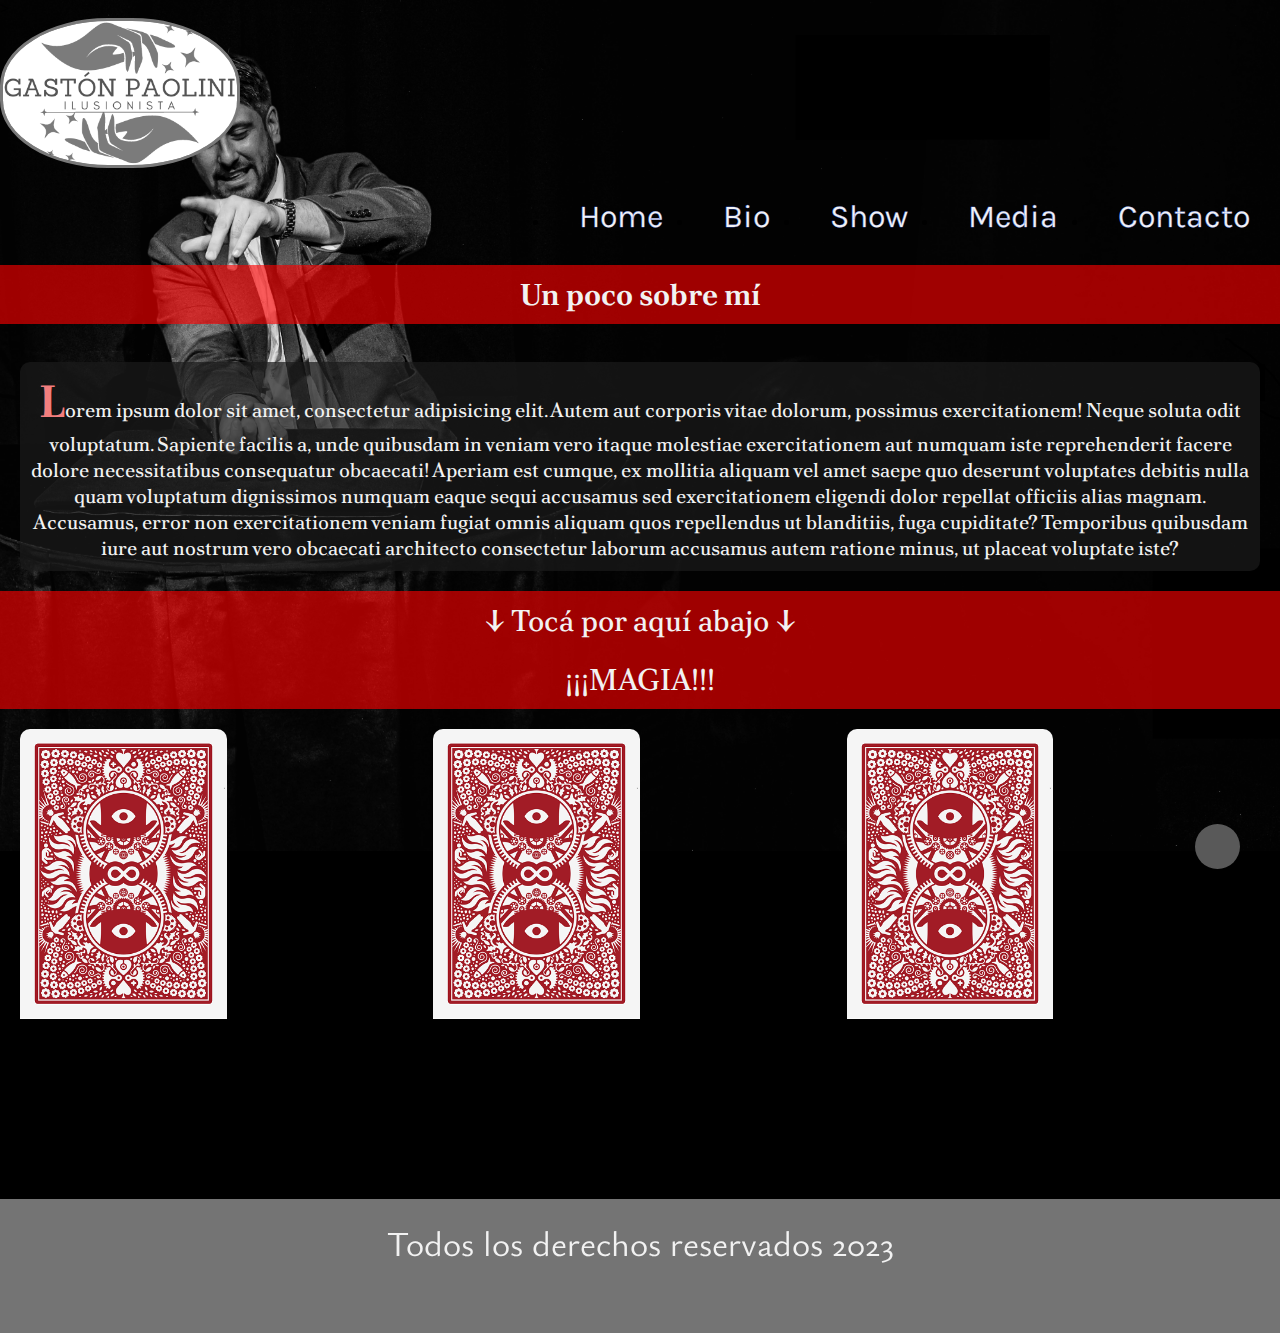
==== commit f654b894: "bio resuelto" ====
--- a/bio.html
+++ b/bio.html
@@ -47,9 +47,9 @@
         </nav>
     </header>
     <main>
-        <h1 class="bio2">Un poco sobre mí</h1>
+        <h1 class="bio2 animate__animated animate__flip">Un poco sobre mí</h1>
         <br>
-        <p class="bio f-letter">Lorem ipsum dolor sit amet, consectetur adipisicing elit. Autem aut corporis
+        <p class="bio f-letter animate__animated animate__flipInX">Lorem ipsum dolor sit amet, consectetur adipisicing elit. Autem aut corporis
             vitae
             dolorum, possimus exercitationem! Neque soluta odit voluptatum. Sapiente facilis a, unde quibusdam
             in veniam vero itaque molestiae exercitationem aut numquam iste reprehenderit facere dolore
@@ -59,27 +59,27 @@
             veniam fugiat omnis aliquam quos repellendus ut blanditiis, fuga cupiditate? Temporibus quibusdam
             iure aut nostrum vero obcaecati architecto consectetur laborum accusamus autem ratione minus, ut
             placeat voluptate iste?</p>
-        <p class="bio2">↓ Tocá por aquí abajo ↓</p>
-        <p class="bio2">¡¡¡MAGIA!!!</p>
+        <p class="bio2 animate__animated animate__flip">↓ Tocá por aquí abajo ↓</p>
+        <p class="bio2 animate__animated animate__flip">¡¡¡MAGIA!!!</p>
         <section class="foto">
-            <div class="fotos foto1 act1"></div>
-            <div class="fotos foto2 act2"></div>
-            <div class="fotos foto3 act3"></div>
+            <div class="fotos foto1 act1 animate__animated animate__flipInY" ></div>
+            <div class="fotos foto2 act2 animate__animated animate__flipInY"></div>
+            <div class="fotos foto3 act3 animate__animated animate__flipInY"></div>
         </section>
     </main>
     <footer>
         <div class="redes">
             <p id="pfooter">Todos los derechos reservados 2023</p>
             <div class="redes2">
-                <a href="https://www.instagram.com/gastonpaolini" id="instagram"><i class="fa-brands fa-instagram"></i></a>
+                <a href="https://www.instagram.com/gastonpaolini" id="instagram"><i
+                        class="fa-brands fa-instagram"></i></a>
                 <a href="https://www.tiktok.com/@gastonpaolini" id="tiktok"><i class="fa-brands fa-tiktok"></i></a>
-                <a href="https://wa.me/1169472413" id="whatsapp"><i class="fa-brands fa-whatsapp"></i></a>
                 <a href="https://www.youtube.com/@gastonpaolini9803" id="youtube"><i
                         class="fa-brands fa-youtube"></i></a>
             </div>
         </div>
     </footer>
-    <a href="#" class="subir" type="submit"><i class="fa-regular fa-circle-up"></i></a>
+    <a href="https://wa.me/1169472413" id="whatsapp" class="subir animate__animated animate__bounceIn"><i class="fa-brands fa-whatsapp" type="submit"></i></a>
 
     <script src="https://cdn.jsdelivr.net/npm/jquery@3.5.1/dist/jquery.slim.min.js"
         integrity="sha384-DfXdz2htPH0lsSSs5nCTpuj/zy4C+OGpamoFVy38MVBnE+IbbVYUew+OrCXaRkfj" crossorigin="anonymous">
--- a/estilos.css
+++ b/estilos.css
@@ -45,6 +45,18 @@
   justify-content: space-between;
   padding-right: 0px;
   margin: 0px;
+}
+
+.animate__animated {
+  animation-delay: 1s;
+}
+.animate__animated.animate__backInLeft {
+  animation-delay: 2s;
+  animation-duration: 3s;
+}
+.animate__animated.animate_backInRight {
+  animation-delay: 1s;
+  animation-duration: 3s;
 }
 
 #logo {
@@ -113,6 +125,11 @@
   color: #595959;
 }
 
+.animate__flip {
+  animation-delay: 2s;
+  animation-duration: 2.5s;
+}
+
 h1 {
   color: #f2f2f2;
   padding: 10px;
@@ -146,6 +163,11 @@
   font-family: "Poltawski Nowy", serif;
   text-align: center;
   background-color: rgba(255, 0, 0, 0.623);
+}
+
+.animate__flipInY {
+  animation-delay: 3s;
+  animation-duration: 4s;
 }
 
 .foto {
@@ -175,8 +197,16 @@
   grid-area: foto1;
 }
 
+.foto2 {
+  grid-area: foto2;
+}
+
+.foto3 {
+  grid-area: foto3;
+}
+
 .foto1:hover {
-  background: url(./Background/foto\ bio.jpg);
+  background: url(./Background/foto1.jpg);
   background-size: cover;
   background-position: center;
   grid-area: foto1;
@@ -186,12 +216,8 @@
   transition: all 0.9s;
 }
 
-.foto2 {
-  grid-area: foto2;
-}
-
 .foto2:hover {
-  background: url(./Background/foto\ bio2.jpg);
+  background: url(./Background/foto2.jpg);
   background-size: cover;
   background-position: center;
   grid-area: foto2;
@@ -201,24 +227,21 @@
   transition: all 0.9s;
 }
 
-.foto3 {
-  grid-area: foto3;
-}
-
 .foto3:hover {
-  background: url(./Background/foto\ bio3.jpg);
+  background: url(./Background/foto3.jpg);
   background-size: cover;
   background-position: center;
   grid-area: foto3;
   border-radius: 10px;
-  box-shadow: 0 0 15px white;
-  border: solid 3px white;
+  box-shadow: 0 0 15px #f2f2f2;
+  border: solid 3px #f2f2f2;
   transition: all 0.9s;
 }
 
 .act1:active {
   transform: rotate(180deg);
-  background-image: url(./Background/7corazon.png);
+  transform: scale(1.02);
+  background-image: url(./Background/act1.png);
   background-size: contain;
   background-repeat: no-repeat;
   box-shadow: none;
@@ -227,7 +250,8 @@
 
 .act2:active {
   transform: rotate(180deg);
-  background-image: url(./Background/4pica.png);
+  transform: scale(1.02);
+  background-image: url(./Background/act2.png);
   background-size: contain;
   background-repeat: no-repeat;
   box-shadow: none;
@@ -236,7 +260,8 @@
 
 .act3:active {
   transform: rotate(180deg);
-  background-image: url(./Background/5corazon.png);
+  transform: scale(1.02);
+  background-image: url(./Background/act3.png);
   background-size: contain;
   background-repeat: no-repeat;
   box-shadow: none;
@@ -570,6 +595,11 @@
   background-color: #1a1a1a;
 }
 
+input::-moz-placeholder {
+  color: #595959;
+  text-transform: capitalize;
+}
+
 input::placeholder {
   color: #595959;
   text-transform: capitalize;
@@ -652,7 +682,7 @@
   height: 45px;
   width: 45px;
   background-color: #595959;
-  border-radius: 40%;
+  border-radius: 50%;
   position: fixed;
   right: 10px;
   bottom: 1px;
@@ -664,9 +694,15 @@
   font-size: 30px;
 }
 
+.animate__bounceIn {
+  animation-delay: 5s;
+  animation-duration: 3s;
+}
+
 .subir:hover {
-  background-color: #f2f2f2;
+  background-color: #1BD741;
   text-decoration: none;
+  color: #f2f2f2;
 }
 
 @media only screen and (max-width: 768px) {
@@ -858,6 +894,4 @@
     line-height: 20px;
     font-size: 15px;
   }
-}
-
-/*# sourceMappingURL=estilos.css.map */
+}/*# sourceMappingURL=estilos.css.map */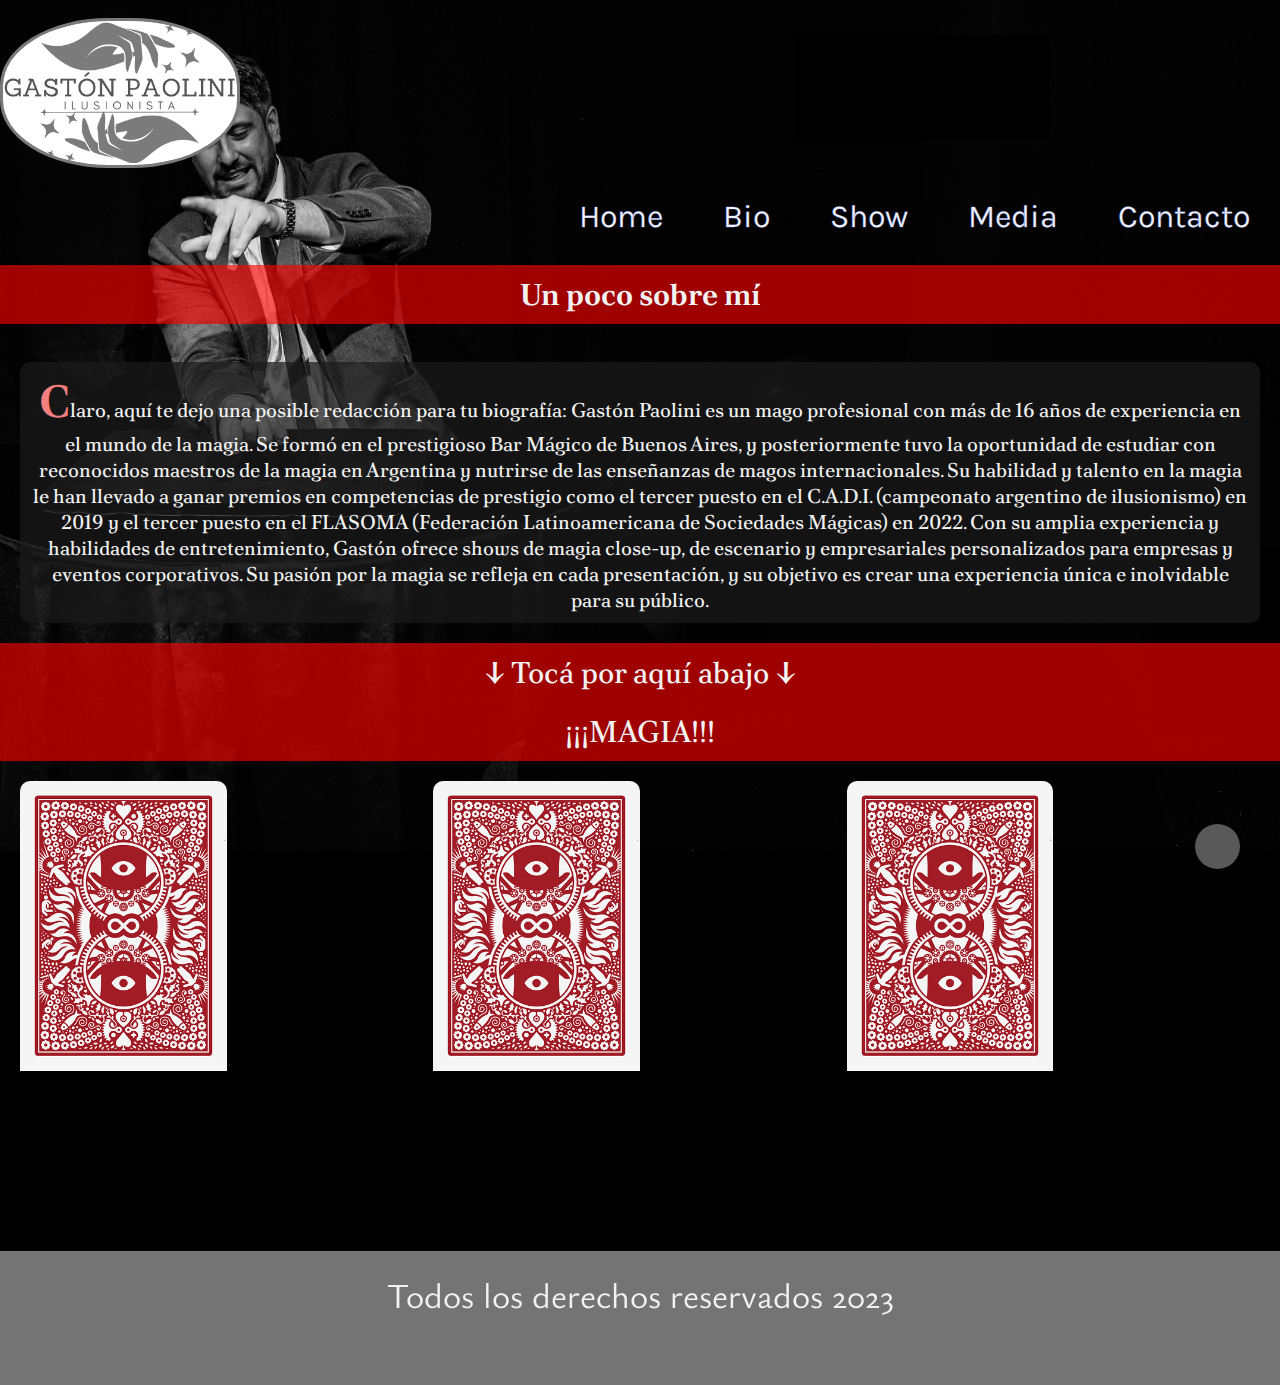
==== commit a48115e0: "proyecto final" ====
--- a/bio.html
+++ b/bio.html
@@ -5,6 +5,8 @@
     <meta charset="UTF-8">
     <meta http-equiv="X-UA-Compatible" content="IE=edge">
     <meta name="viewport" content="width=device-width, initial-scale=1.0">
+    <meta name="descrption" content="Conoce la trayectoria de Gastón Paolini, un mago argentino destacado por su magia participativa e innovadora. Descubre cómo comenzó su carrera y sus logros más destacados.">
+    <meta name="keywords" content="Gastón Paolini, biografía, mago argentino, magia participativa, innovadora, logros destacados, mago, magia, humor,show">
     <link rel="stylesheet" href="https://cdn.jsdelivr.net/npm/bootstrap@4.6.2/dist/css/bootstrap.min.css"
         integrity="sha384-xOolHFLEh07PJGoPkLv1IbcEPTNtaed2xpHsD9ESMhqIYd0nLMwNLD69Npy4HI+N" crossorigin="anonymous">
     <link rel="stylesheet" href="https://cdnjs.cloudflare.com/ajax/libs/animate.css/4.1.1/animate.min.css" />
@@ -25,7 +27,7 @@
             <button class="navbar-toggler" type="button" data-toggle="collapse" data-target="#collapsibleNavbar">
                 <i class="fa-solid fa-bars" id="menu"></i>
             </button>
-            <div class="collapse navbar-collapse animate__animated animate__backInRight" id="collapsibleNavbar">
+            <div class="collapse navbar-collapse animate__animated animate__backInDown" id="collapsibleNavbar">
                 <ul class="navbar-nav">
                     <li class="nav-item">
                         <a class="nav-link" href="./index.html">Home</a>
@@ -49,16 +51,15 @@
     <main>
         <h1 class="bio2 animate__animated animate__flip">Un poco sobre mí</h1>
         <br>
-        <p class="bio f-letter animate__animated animate__flipInX">Lorem ipsum dolor sit amet, consectetur adipisicing elit. Autem aut corporis
-            vitae
-            dolorum, possimus exercitationem! Neque soluta odit voluptatum. Sapiente facilis a, unde quibusdam
-            in veniam vero itaque molestiae exercitationem aut numquam iste reprehenderit facere dolore
-            necessitatibus consequatur obcaecati! Aperiam est cumque, ex mollitia aliquam vel amet saepe quo
-            deserunt voluptates debitis nulla quam voluptatum dignissimos numquam eaque sequi accusamus sed
-            exercitationem eligendi dolor repellat officiis alias magnam. Accusamus, error non exercitationem
-            veniam fugiat omnis aliquam quos repellendus ut blanditiis, fuga cupiditate? Temporibus quibusdam
-            iure aut nostrum vero obcaecati architecto consectetur laborum accusamus autem ratione minus, ut
-            placeat voluptate iste?</p>
+        <p class="bio f-letter animate__animated animate__flipInX">
+            Claro, aquí te dejo una posible redacción para tu biografía:
+            
+            Gastón Paolini es un mago profesional con más de 16 años de experiencia en el mundo de la magia. Se formó en el prestigioso Bar Mágico de Buenos Aires, y posteriormente tuvo la oportunidad de estudiar con reconocidos maestros de la magia en Argentina y nutrirse de las enseñanzas de magos internacionales.
+            
+            Su habilidad y talento en la magia le han llevado a ganar premios en competencias de prestigio como el tercer puesto en el C.A.D.I. (campeonato argentino de ilusionismo) en 2019 y el tercer puesto en el FLASOMA (Federación Latinoamericana de Sociedades Mágicas) en 2022.
+            
+            Con su amplia experiencia y habilidades de entretenimiento, Gastón ofrece shows de magia close-up, de escenario y empresariales personalizados para empresas y eventos corporativos. Su pasión por la magia se refleja en cada presentación, y su objetivo es crear una experiencia única e inolvidable para su público.
+        </p>
         <p class="bio2 animate__animated animate__flip">↓ Tocá por aquí abajo ↓</p>
         <p class="bio2 animate__animated animate__flip">¡¡¡MAGIA!!!</p>
         <section class="foto">
--- a/estilos.css
+++ b/estilos.css
@@ -54,7 +54,7 @@
   animation-delay: 2s;
   animation-duration: 3s;
 }
-.animate__animated.animate_backInRight {
+.animate__animated.animate_animate__backInDown {
   animation-delay: 1s;
   animation-duration: 3s;
 }
@@ -711,6 +711,13 @@
     display: flex;
     align-items: start;
     justify-content: space-around;
+  }
+  .animate__animated {
+    animation-delay: 0s;
+  }
+  .animate__animated .animate__backInLeft {
+    animation-delay: 0s;
+    animation-duration: 1s;
   }
   .navbar-nav {
     display: inline;
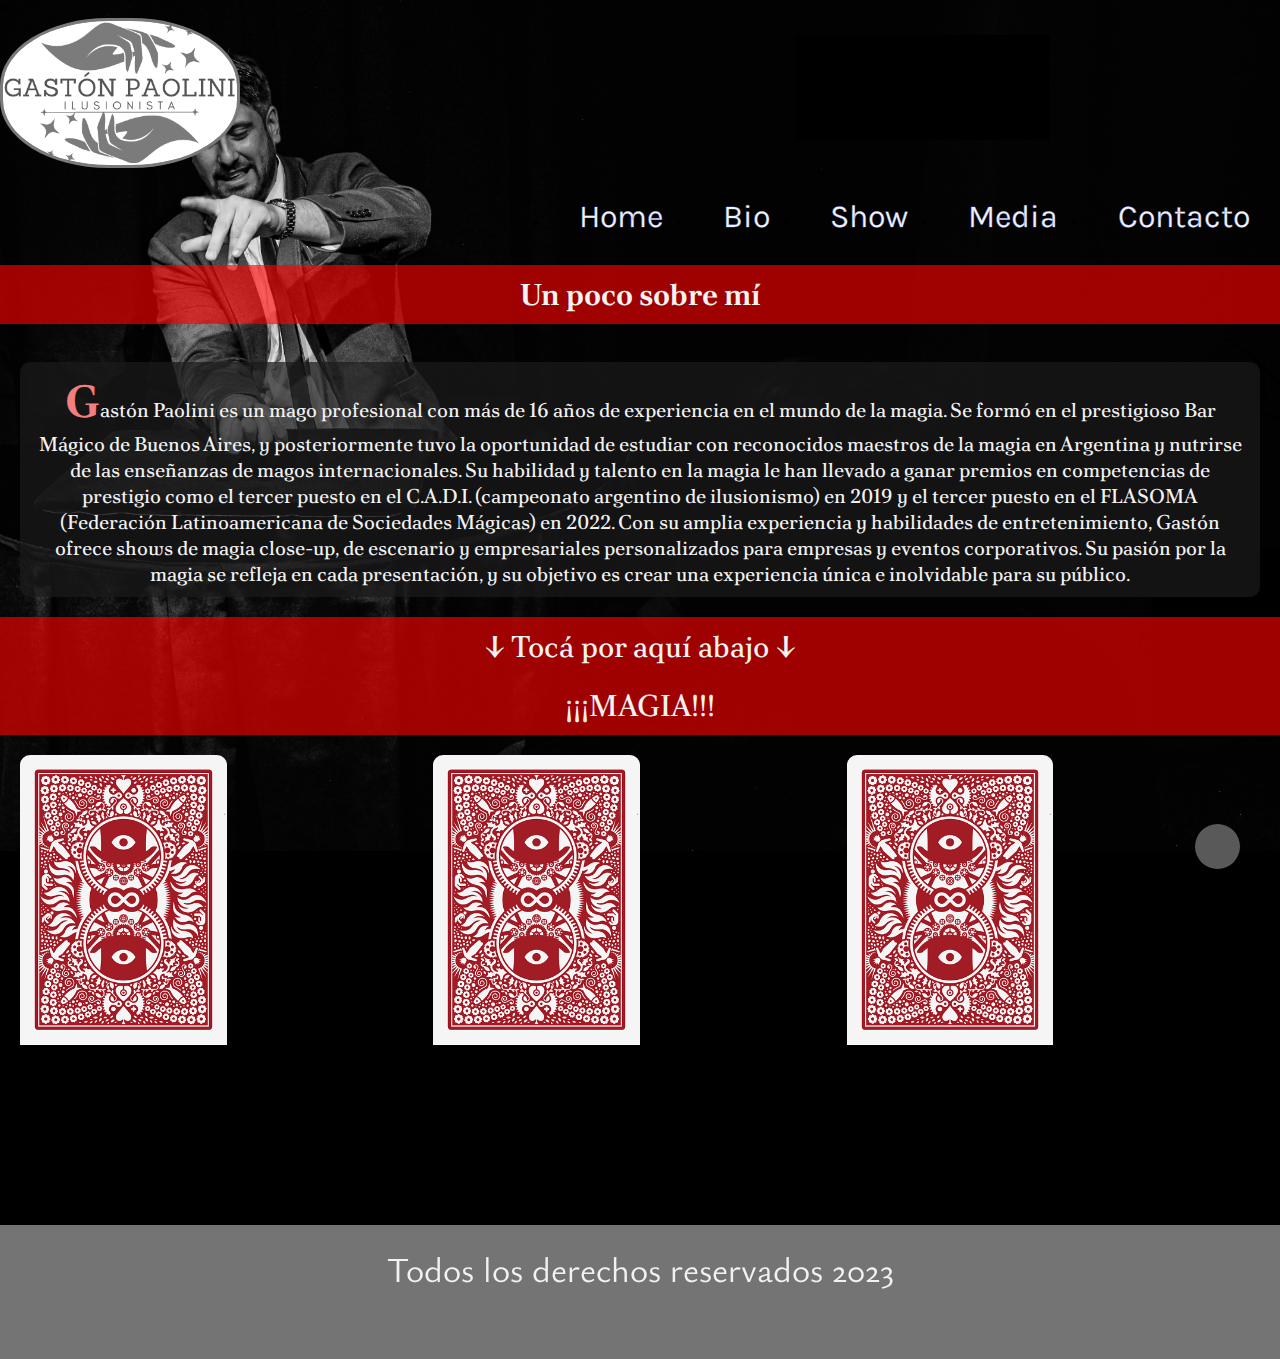
==== commit 91ffbeac: "proyecto final." ====
--- a/bio.html
+++ b/bio.html
@@ -52,8 +52,6 @@
         <h1 class="bio2 animate__animated animate__flip">Un poco sobre mí</h1>
         <br>
         <p class="bio f-letter animate__animated animate__flipInX">
-            Claro, aquí te dejo una posible redacción para tu biografía:
-            
             Gastón Paolini es un mago profesional con más de 16 años de experiencia en el mundo de la magia. Se formó en el prestigioso Bar Mágico de Buenos Aires, y posteriormente tuvo la oportunidad de estudiar con reconocidos maestros de la magia en Argentina y nutrirse de las enseñanzas de magos internacionales.
             
             Su habilidad y talento en la magia le han llevado a ganar premios en competencias de prestigio como el tercer puesto en el C.A.D.I. (campeonato argentino de ilusionismo) en 2019 y el tercer puesto en el FLASOMA (Federación Latinoamericana de Sociedades Mágicas) en 2022.
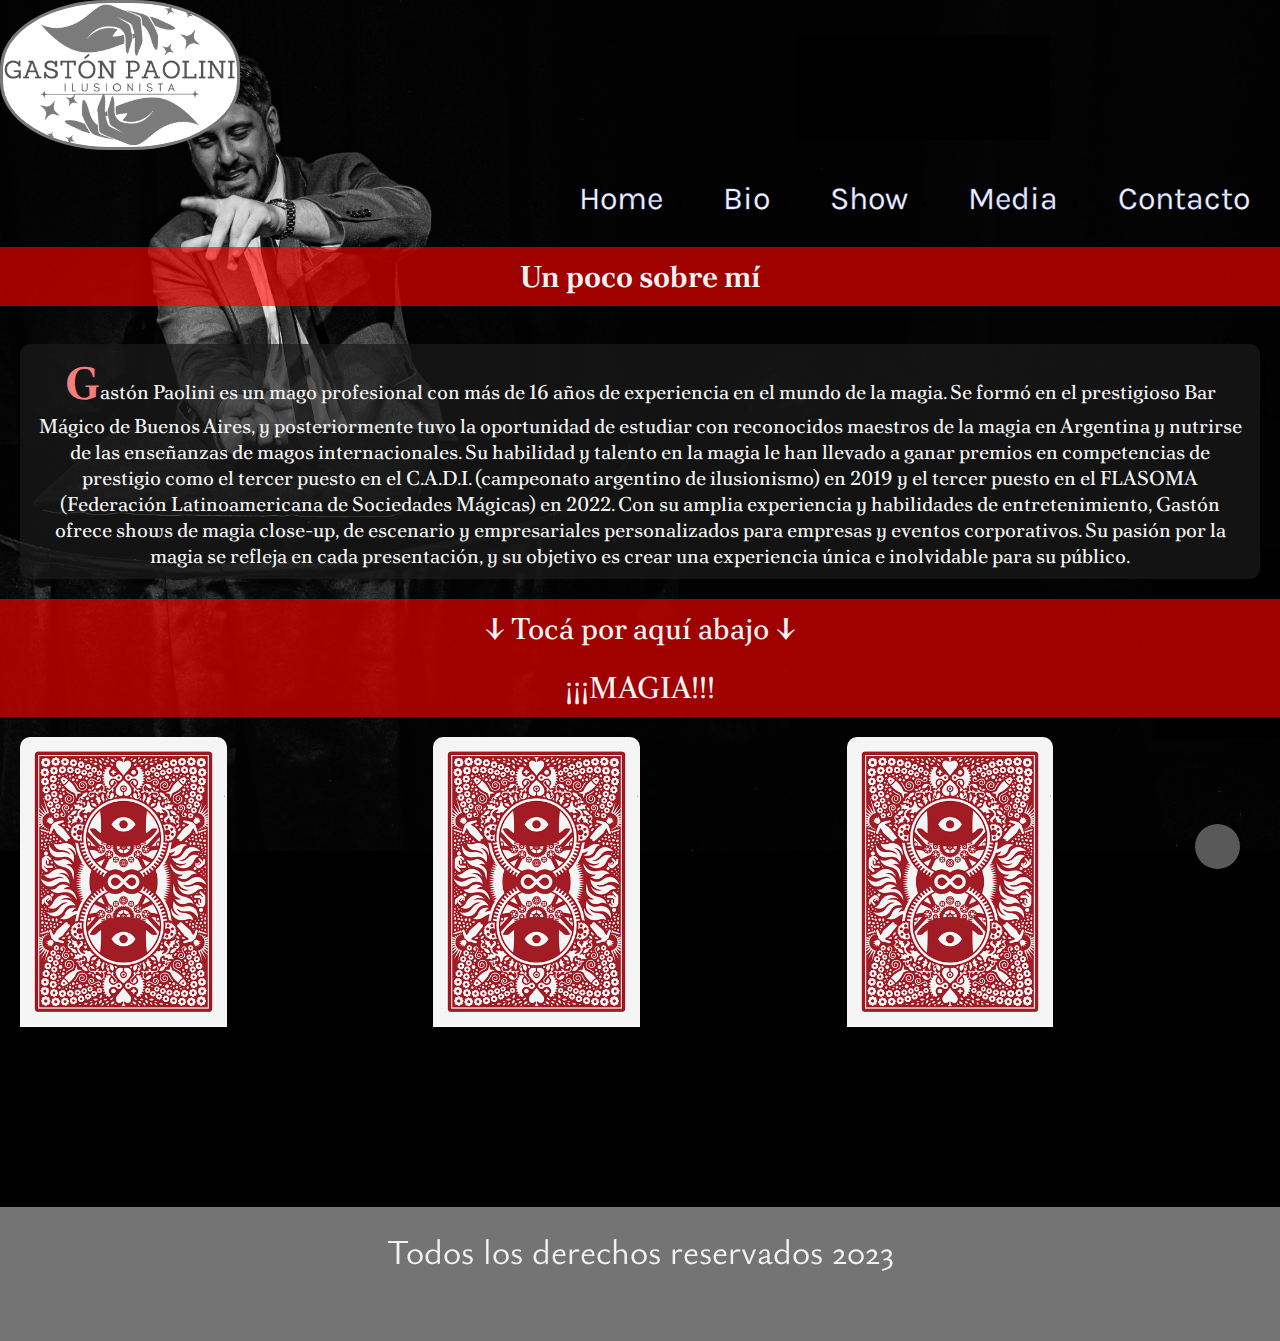
==== commit 90ca8c6e: "Proyecto final" ====
--- a/bio.html
+++ b/bio.html
@@ -21,7 +21,6 @@
 <body class="principalbio">
     <header>
         <nav class="navbar navbar-expand-md ">
-            >
             <a class="navbar-brand" href="./index.html"><img src="./Imagenes logo-tarjetas/GP3.png" alt="logo magia"
                     id="logo" class="animate__animated animate__backInLeft"></a>
             <button class="navbar-toggler" type="button" data-toggle="collapse" data-target="#collapsibleNavbar">
--- a/estilos.css
+++ b/estilos.css
@@ -596,12 +596,12 @@
 }
 
 input::-moz-placeholder {
-  color: #595959;
+  color: #f2f2f2;
   text-transform: capitalize;
 }
 
 input::placeholder {
-  color: #595959;
+  color: #f2f2f2;
   text-transform: capitalize;
 }
 
